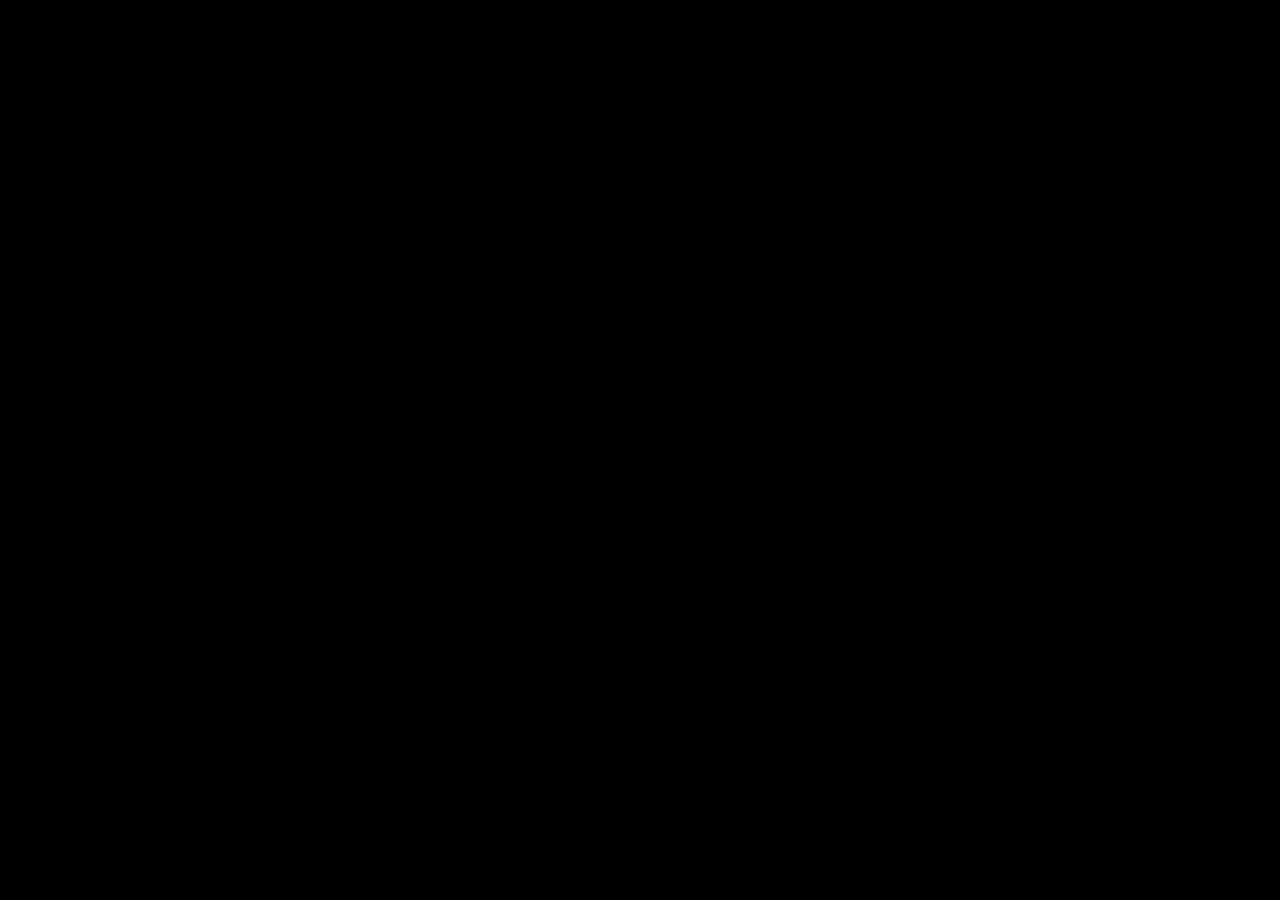
==== index.html @ c26ec903 "first commit" ====
<!DOCTYPE html>
<html lang="es">
<head>
    <meta charset="UTF-8">
    <meta name="viewport" content="width=device-width, initial-scale=1.0">
    <title>Panaderia</title>
    <link rel="stylesheet" href="css/main.css">
</head>
<body>
    <nav>
    </nav>
    <main>

    </main>
    <footer>
    </footer>
    <script src="js/app.js"></script>
</body>
</html>
---- css/main.css ----
*{
    background-color: black;
}
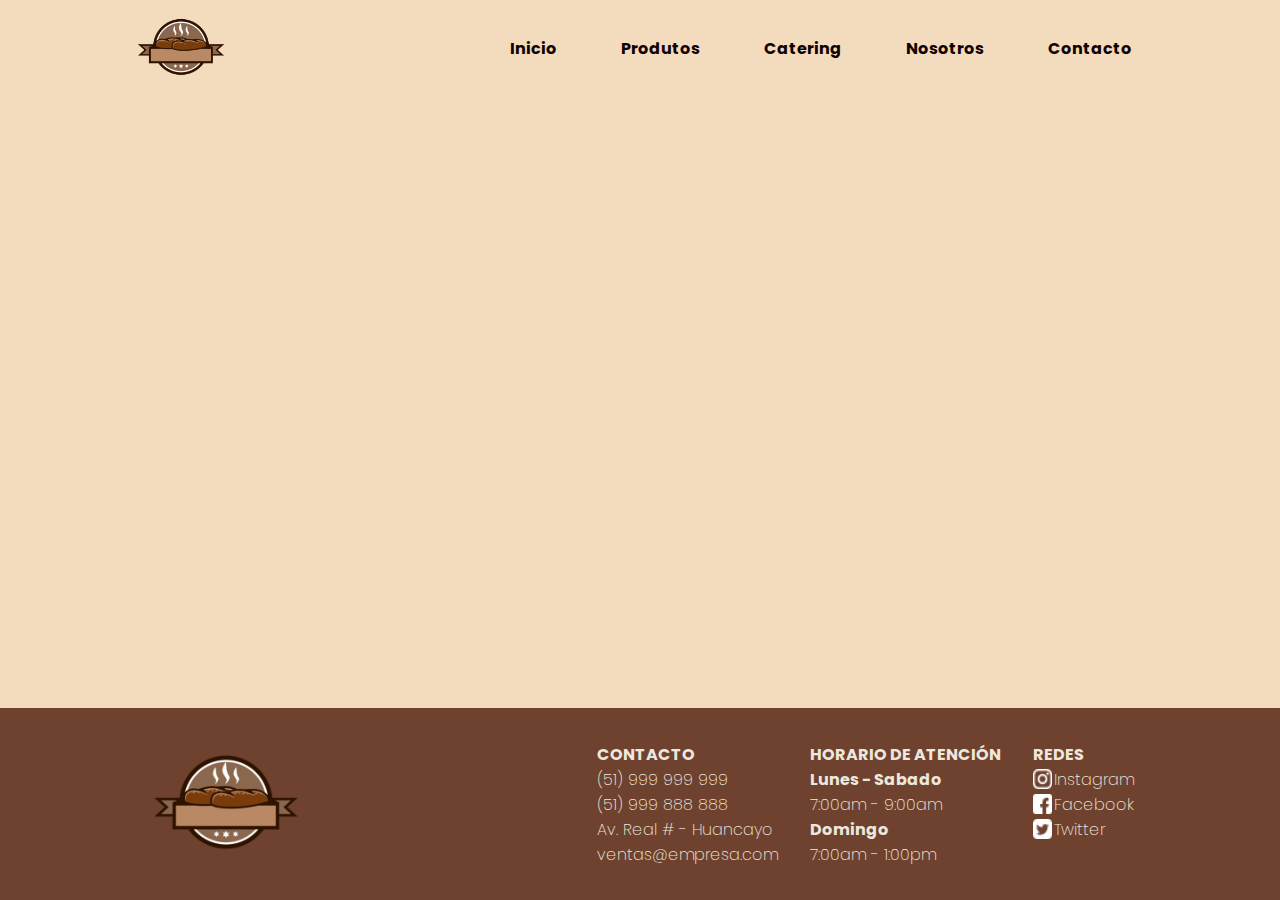
==== commit 8a02c4c1: "header & footer" ====
--- a/index.html
+++ b/index.html
@@ -5,14 +5,14 @@
     <meta name="viewport" content="width=device-width, initial-scale=1.0">
     <title>Panaderia</title>
     <link rel="stylesheet" href="css/main.css">
+    <link rel="shortcut icon" href="/img/logo.png">
 </head>
 <body>
-    <nav>
-    </nav>
+    <header id="header"></header>
     <main>
-
+        
     </main>
-    <footer>
+    <footer id="footer">
     </footer>
     <script src="js/app.js"></script>
 </body>
--- a/css/main.css
+++ b/css/main.css
@@ -1,3 +1,41 @@
+@import url('https://fonts.googleapis.com/css2?family=Poppins:ital,wght@0,100;0,200;0,300;0,400;0,500;0,600;0,700;0,800;0,900;1,100;1,200;1,300;1,400;1,500;1,600;1,700;1,800;1,900&family=Winky+Sans:ital,wght@0,300..900;1,300..900&display=swap');
+@import url('https://fonts.googleapis.com/css2?family=Winky+Sans:ital,wght@0,300..900;1,300..900&display=swap');
+@import url('/css/footer.css');
+@import url('/css/header.css');
+
+/* Variables */
+:root{
+    --clr-bg: #f3dbbd;
+    --clr-primary: #100200;
+    --clr-secondary: #EEE7DC;
+    --clr-alert: #6E422F;
+
+}
+
 *{
-    background-color: black;
+    font-family: 'Poppins', sans-serif;
+    margin: 0;
+    padding: 0;
+    box-sizing: border-box;
+}
+body{
+    background-color: var(--clr-bg);
+}
+header{
+    width: 100%;
+    position: absolute;
+    top: 0;
+}
+footer{
+    width: 100%;
+    position: absolute;
+    bottom: 0;
+}
+/* Quitando decoraciones y asignando valores predeterminados */
+a{
+    text-decoration: none;
+    color: var(--clr-secondary);
+}
+li{
+    list-style: none;
 }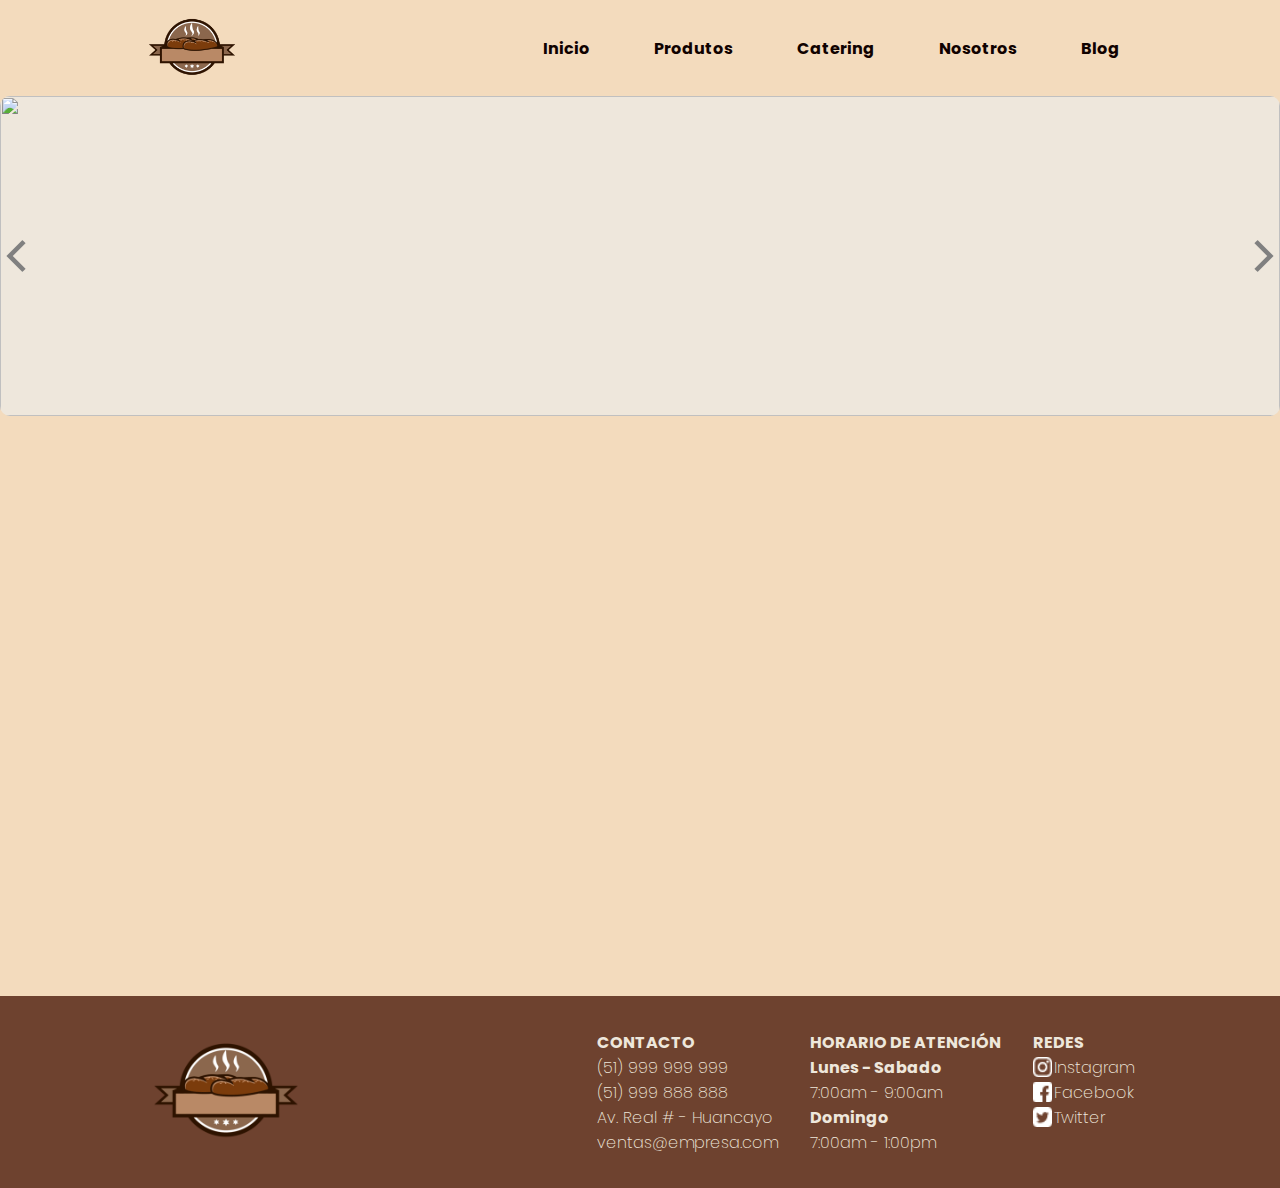
==== commit 0c03bdd9: "slider" ====
--- a/index.html
+++ b/index.html
@@ -10,7 +10,23 @@
 <body>
     <header id="header"></header>
     <main>
-        
+        <!-- Slider -->
+        <section class="slider" id="slider">
+            <button class="btn-slider back" id="btn-slider"><img src="./img/arrow.png" alt=""></button>
+            <img src="" id="img-slider">
+            <button class="btn-slider next" id="btn-slider"><img src="./img/arrow.png" alt=""></button>
+        </section>
+        <!-- Oferts -->
+        <section class="ofertas">
+
+        </section>
+        <!--  -->
+        <section>
+
+        </section>
+        <section>
+
+        </section>
     </main>
     <footer id="footer">
     </footer>
--- a/css/main.css
+++ b/css/main.css
@@ -2,6 +2,7 @@
 @import url('https://fonts.googleapis.com/css2?family=Winky+Sans:ital,wght@0,300..900;1,300..900&display=swap');
 @import url('/css/footer.css');
 @import url('/css/header.css');
+@import url('/css/product.css');
 
 /* Variables */
 :root{
@@ -28,7 +29,7 @@
 }
 footer{
     width: 100%;
-    position: absolute;
+    position: relative;
     bottom: 0;
 }
 /* Quitando decoraciones y asignando valores predeterminados */
@@ -38,4 +39,63 @@
 }
 li{
     list-style: none;
+}
+main{
+    display: flex;
+    justify-content: center;
+    align-items: start;
+    padding-top: 6rem;
+}
+.slider{
+    display: flex;
+    justify-content: center;
+    align-items: center;
+    width: 100%;
+}
+.slider img{
+    height: 20rem;
+    width: 100%;
+    object-fit: cover;
+    border: 0;
+    border-style: none;
+    border-radius: 10px;
+    background-color: var(--clr-secondary);
+}
+.btn-slider{
+    position:  absolute;
+    display: flex;
+    justify-content: center;
+    align-items: center;
+    background-color: transparent;
+    padding: 0;
+    border: 0;
+    /* border-radius: 10px; */
+
+}
+.btn-slider img{
+    position: relative;
+    background-color: transparent;
+    filter: invert(0.5);
+    /* border-radius: 10px; */
+    width: 2rem;
+    height: 2rem;
+    z-index: 10;
+}
+
+.slider .back{
+    left: 0;
+}
+.slider .next{
+    right: 0;
+    transform: rotate(180deg);
+}
+
+.ofertas {
+    height: 100vh;
+}
+.clr-secondary{
+    background-color: var(--clr-secondary);
+}
+.clr-alert{
+    background-color: var(--clr-alertr);
 }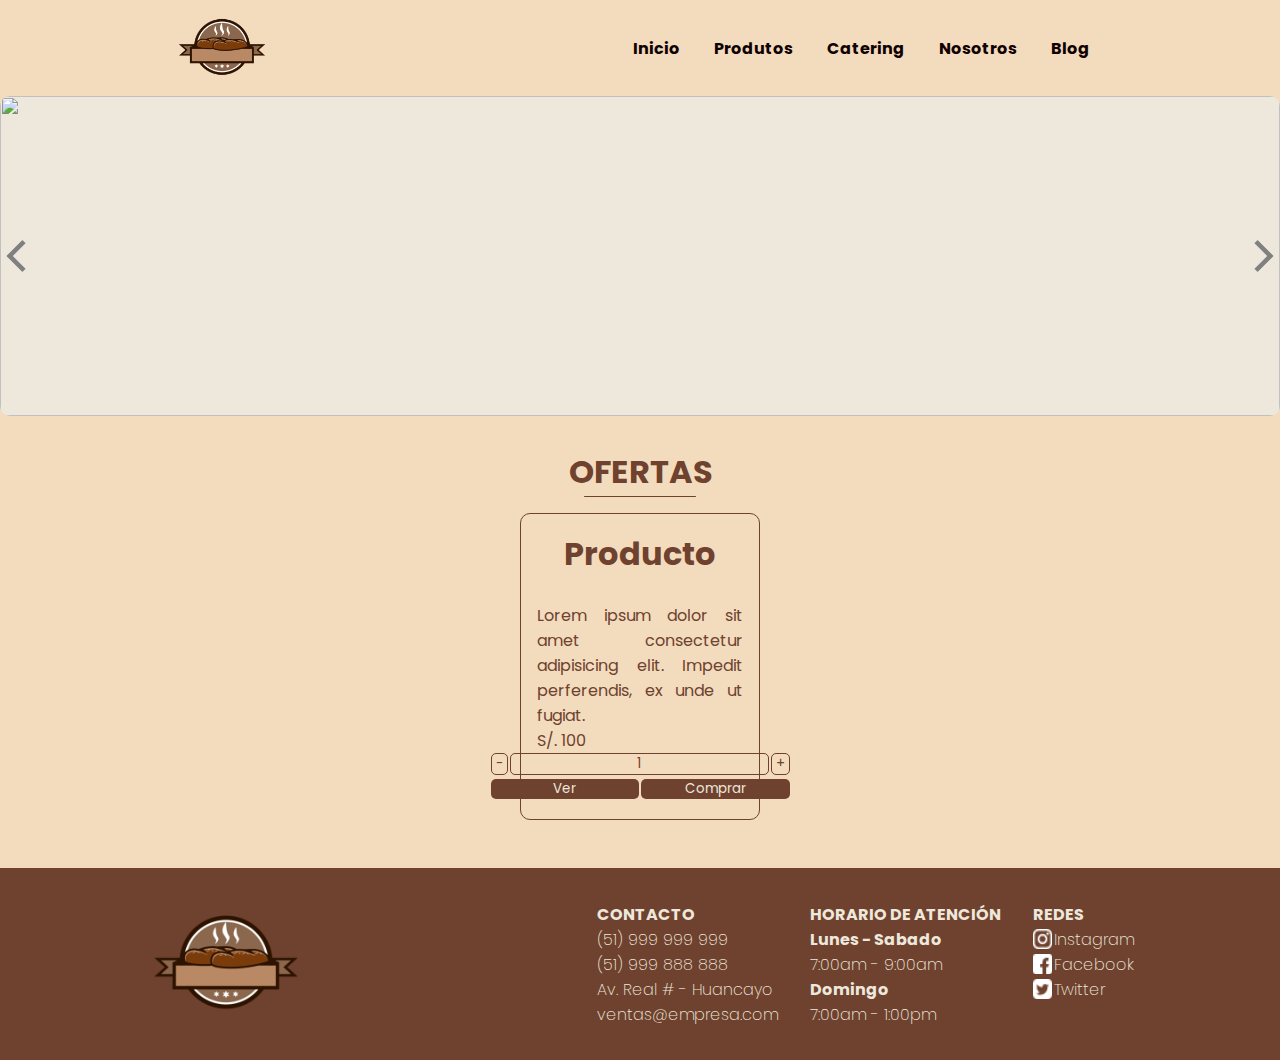
==== commit e40051d2: "product" ====
--- a/index.html
+++ b/index.html
@@ -16,9 +16,9 @@
             <img src="" id="img-slider">
             <button class="btn-slider next" id="btn-slider"><img src="./img/arrow.png" alt=""></button>
         </section>
-        <!-- Oferts -->
-        <section class="ofertas">
-
+        <section class="ofertas" id="secOfert">
+            <h1 class="title">OFERTAS</h1>
+            <div class="titleLine"></div>
         </section>
         <!--  -->
         <section>
--- a/css/main.css
+++ b/css/main.css
@@ -18,6 +18,7 @@
     margin: 0;
     padding: 0;
     box-sizing: border-box;
+    color: var(--clr);
 }
 body{
     background-color: var(--clr-bg);
@@ -42,10 +43,21 @@
 }
 main{
     display: flex;
+    flex-direction: column;
     justify-content: center;
-    align-items: start;
+    align-items: center;
     padding-top: 6rem;
+    color: var(--clr-alert);
 }
+/* Global container */
+.container{
+    display: flex;
+    flex-direction: column;
+    align-items: center;
+    justify-content: center;
+    margin: 1rem;
+}
+/* Slider */
 .slider{
     display: flex;
     justify-content: center;
@@ -89,13 +101,24 @@
     right: 0;
     transform: rotate(180deg);
 }
-
+/* Ofertas */
 .ofertas {
-    height: 100vh;
+    display: flex;
+    flex-direction: column;
+    justify-content: center;
+    align-items: center;
+    padding-top: 2rem;
+    padding-bottom: 2rem;
+}
+.ofertas .titleLine{
+    width: 7rem;
+    height: 1px;
+    border-radius: 1px;
+    background-color: var(--clr-alert);
 }
 .clr-secondary{
     background-color: var(--clr-secondary);
 }
 .clr-alert{
-    background-color: var(--clr-alertr);
+    background-color: var(--clr-alert);
 }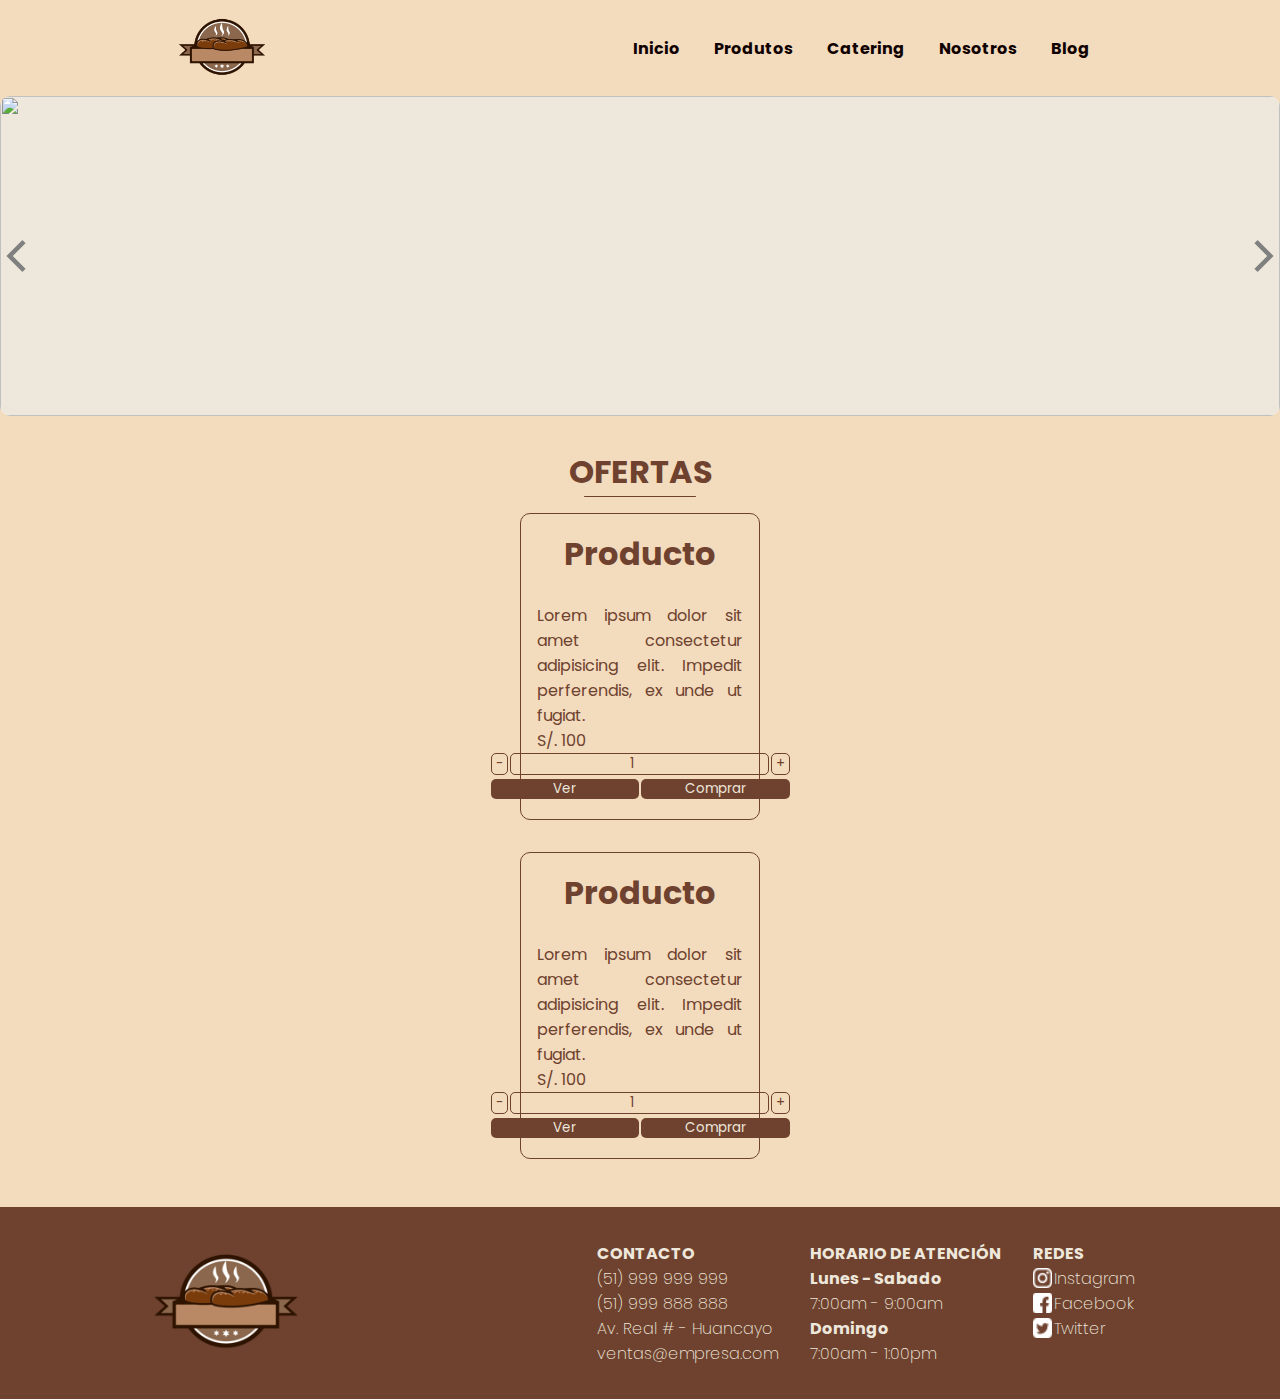
==== commit 24a8f744: "producto creado" ====
--- a/index.html
+++ b/index.html
@@ -30,6 +30,8 @@
     </main>
     <footer id="footer">
     </footer>
+    <!-- Scripts -->
     <script src="js/app.js"></script>
+    <script src="js/product.js"></script>
 </body>
 </html>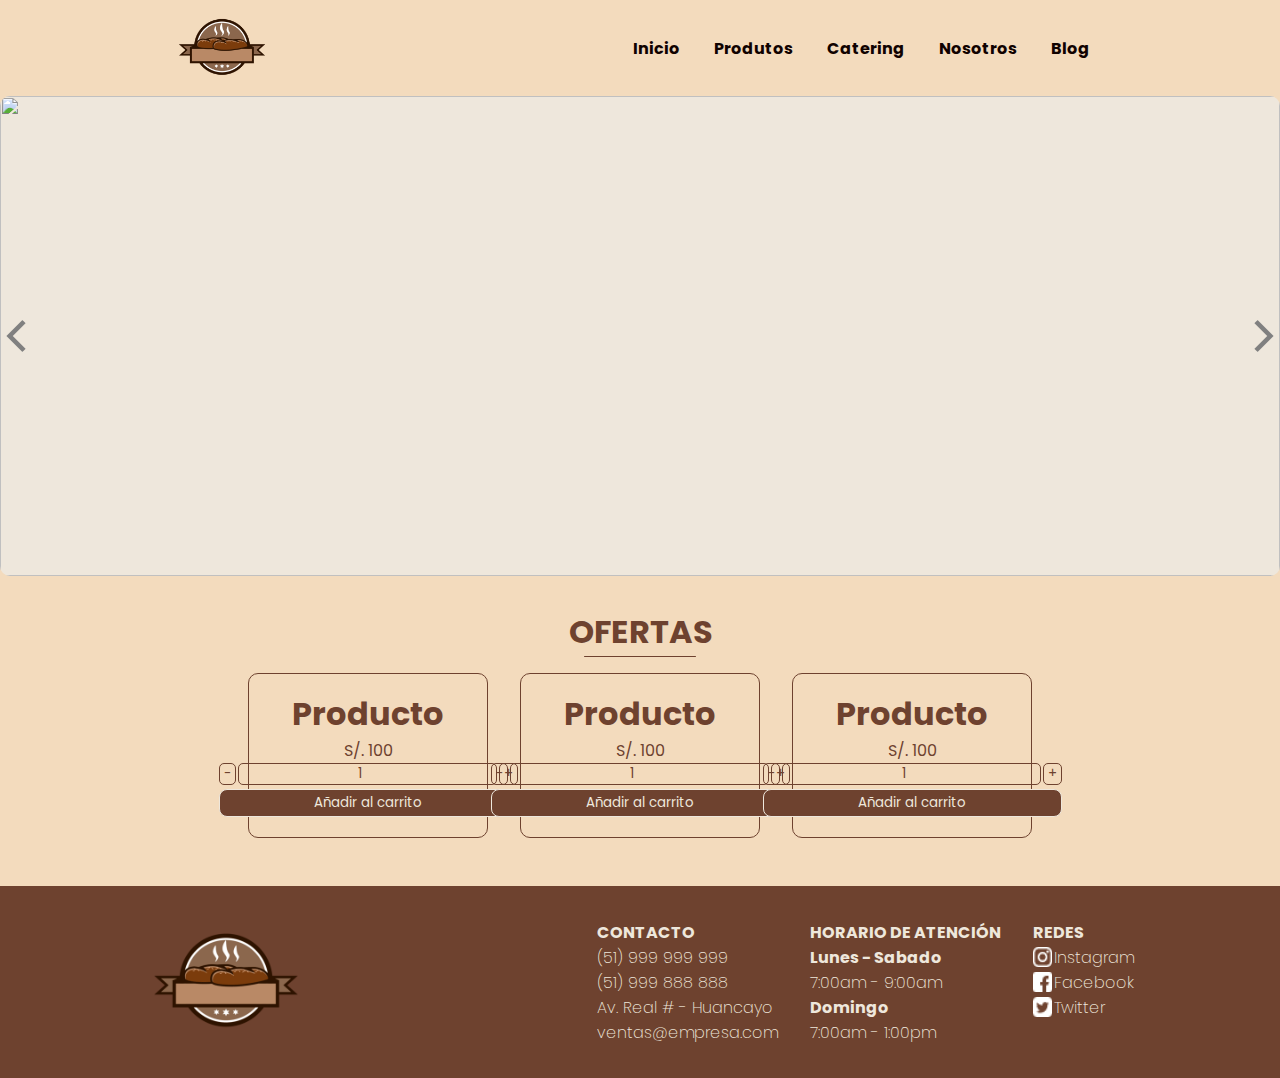
==== commit 2875aae1: "Productos y filtros" ====
--- a/index.html
+++ b/index.html
@@ -19,6 +19,9 @@
         <section class="ofertas" id="secOfert">
             <h1 class="title">OFERTAS</h1>
             <div class="titleLine"></div>
+            <div id="ofertContainer">
+                <!-- Productos en Oferta -->
+            </div>
         </section>
         <!--  -->
         <section>
@@ -31,7 +34,8 @@
     <footer id="footer">
     </footer>
     <!-- Scripts -->
+    <script src="js/main.js"></script>
+    <script src="js/product.js"></script>
     <script src="js/app.js"></script>
-    <script src="js/product.js"></script>
 </body>
 </html>--- a/css/main.css
+++ b/css/main.css
@@ -25,7 +25,7 @@
 }
 header{
     width: 100%;
-    position: absolute;
+    position: fixed;
     top: 0;
 }
 footer{
@@ -65,7 +65,7 @@
     width: 100%;
 }
 .slider img{
-    height: 20rem;
+    height: 30rem;
     width: 100%;
     object-fit: cover;
     border: 0;
@@ -110,6 +110,12 @@
     padding-top: 2rem;
     padding-bottom: 2rem;
 }
+.ofertas #ofertContainer {
+    display: flex;
+    flex-wrap: wrap;
+    justify-content: center;
+    align-items: center;
+}
 .ofertas .titleLine{
     width: 7rem;
     height: 1px;
